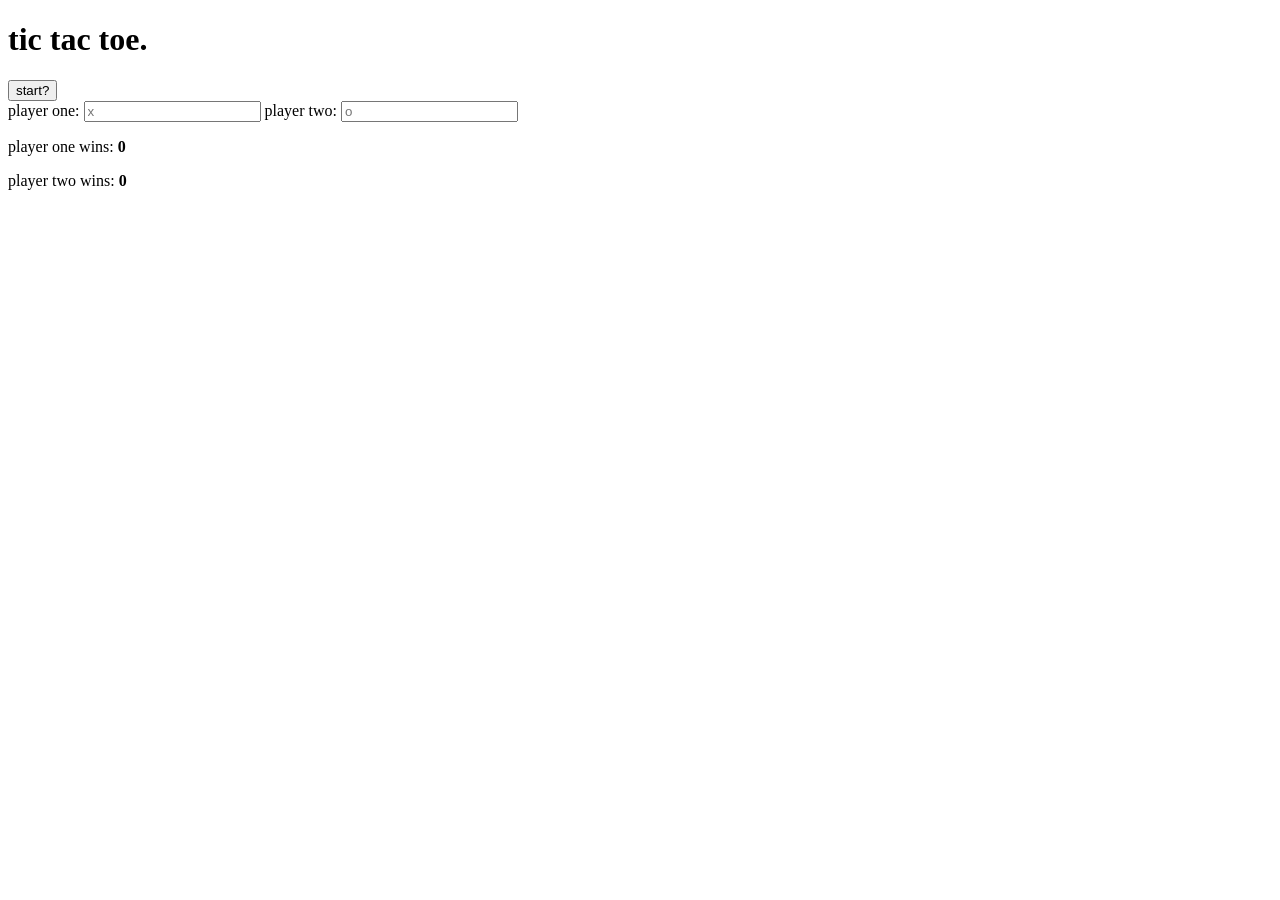
==== game.html @ fc8a5659 "Add game.html with structure for Tic Tac Toe interface, including player input and score display." ====
<!DOCTYPE html>
<html lang="en">
<head>
  <meta charset="UTF-8">
  <meta name="viewport" content="width=device-width, initial-scale=1.0">
  <title>tic tac toe.</title>
  <link href="style.css" rel="stylesheet"/>
</head>
<body class="backdrop">
  <header class="bar">
    <h1 class="title sm">tic tac toe.</h1>
  </header>

  <main class="stage">
    <section class="left-rail">
      <button id="startBtn" class="pill">start?</button>

      <div id="status" class="status"></div>

      <form id="namesForm" class="names">
        <label>
          player one:
          <input id="p1Name" type="text" placeholder="x" maxlength="16"/>
        </label>
        <label>
          player two:
          <input id="p2Name" type="text" placeholder="o" maxlength="16"/>
        </label>
      </form>

      <div id="score" class="score hidden">
        <p><span id="s1Name">player one</span> wins: <b id="s1Wins">0</b></p>
        <p><span id="s2Name">player two</span> wins: <b id="s2Wins">0</b></p>
      </div>
    </section>

    <section class="board-wrap">
      <div id="board" class="board" aria-label="tic tac toe board" role="grid">
        <!-- 9 cells injected with JS :D -->
      </div>
    </section>
  </main>

  <script src="script.js"></script>
</body>
</html>
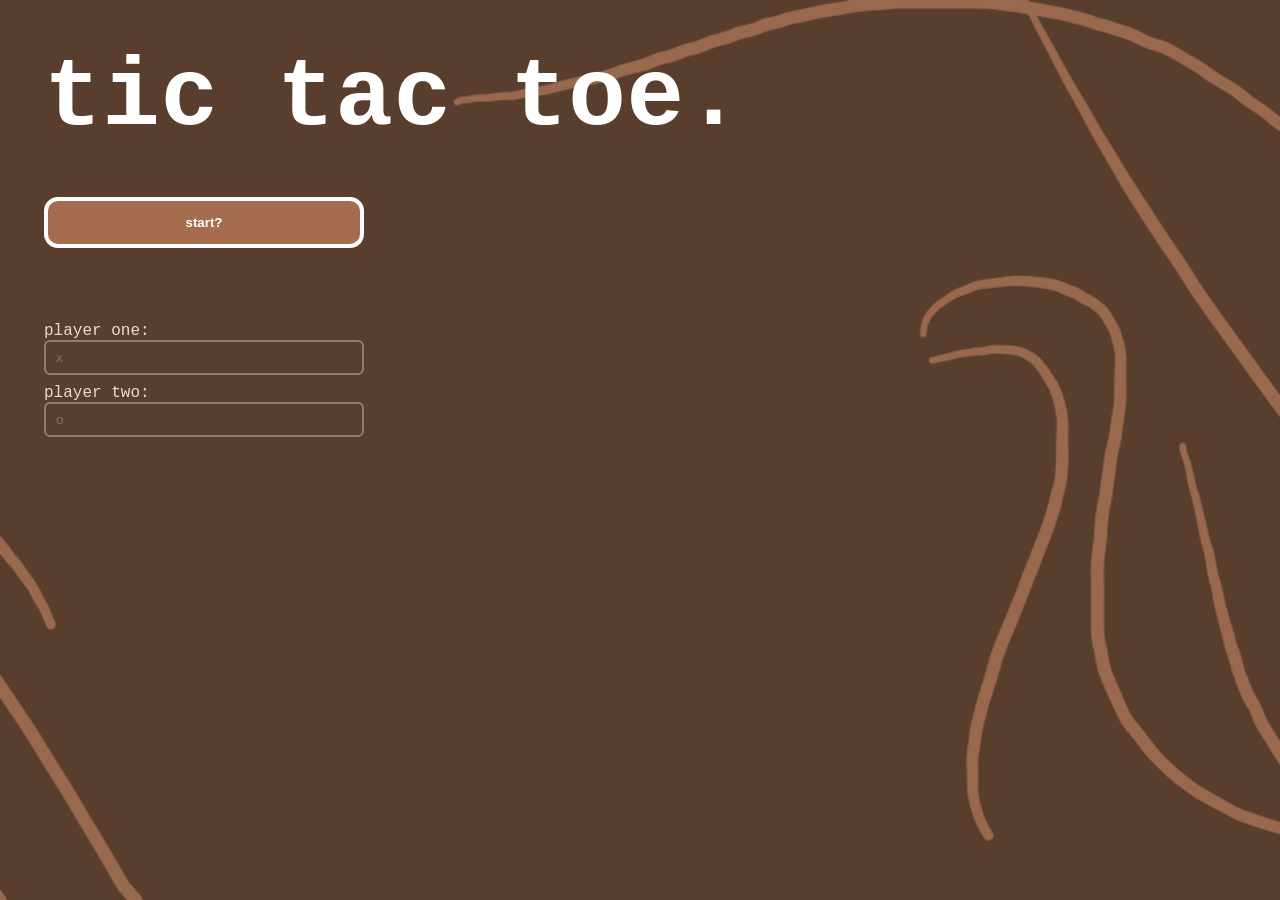
==== commit f0b3397c: "Refactor game structure: rename script.js to game.js and implement Gameboard module for game logic." ====
--- a/game.html
+++ b/game.html
@@ -41,6 +41,6 @@
     </section>
   </main>
 
-  <script src="script.js"></script>
+  <script src="game.js"></script>
 </body>
-</html>+</html>
--- a/style.css
+++ b/style.css
@@ -0,0 +1,144 @@
+:root {
+  --bg: #4c3023;
+  --ink: #fff;
+  --ink-dim: #e6dcd6;
+  --accent: #a66c4f;
+  --line: #fff;
+}
+
+*{ box-sizing: border-box; }
+html,body { height: 100%; }
+body.backdrop {
+  margin: 0;
+  color: var(--ink);
+  font-family: ui-monospace, SFMono-Regular, Menlo, Consolas, "Liberation Mono", "Courier New", monospace;
+  background: var(--bg) url("./images/background.png") center/cover no-repeat fixed;
+}
+
+/* Background */
+.hero {
+  display: grid;
+  grid-template-columns: 1fr;
+  grid-template-rows: auto auto auto;
+  gap: clamp(30px, 4vw, 50px);
+  align-items: center;
+  justify-items: center;
+  padding: clamp(24px, 4vw, 44px);
+  width: 100%;
+  margin: 0;
+  max-width: none;
+}
+
+.stage {
+  display: grid;
+  grid-template-columns: 320px 1fr;
+  gap: clamp(18px, 4vw, 32px);
+  padding: clamp(24px, 4vw, 44px);
+  width: 100%;
+  margin: 0;
+  max-width: none;
+}
+
+/* Intro screen */
+.title {
+  margin: 0;
+  font-weight: 700;
+  letter-spacing: .04rem;
+  font-size: clamp(56px, 10vw, 96px);
+  align-self: start;
+  justify-self: start;
+}
+.rules {
+  list-style: none;
+  padding-left: 0;
+  line-height: 1.9;
+  font-size: clamp(18px, 2.2vw, 26px);
+  color: var(--ink-dim);
+  margin: 0;
+  text-align: left;
+  max-width: 900px;
+}
+.rules li { 
+  margin: .6em 0;
+}
+.rules li::before {
+  content: "– ";
+  margin-right: 0.5em;
+}
+
+.cta-btn {
+  display: inline-block;
+  margin: 0 auto;
+  padding: 22px 72px;
+  border-radius: 18px;
+  background: var(--accent);
+  color: var(--ink);
+  border: 6px solid #fff;
+  text-decoration: none;
+  font-weight: 700;
+  box-shadow: 0 3px 0 rgba(255,255,255,.35) inset;
+}
+
+/* Board page */
+.bar { 
+  width: 100%;
+  margin: 0; 
+  padding: clamp(24px, 4vw, 44px);
+  padding-bottom: 0;
+  color:#fff; 
+}
+.title.sm { 
+  font-size: clamp(56px, 10vw, 96px);
+  margin: 0;
+  font-weight: 700;
+  letter-spacing: .04rem;
+}
+
+/* Left column */
+.left-rail { display: grid; gap: 18px; align-content: start; }
+.pill {
+  border: 4px solid #fff;
+  background: var(--accent);
+  color: #fff;
+  border-radius: 14px;
+  padding: 14px 20px;
+  font-weight: 700;
+  cursor: pointer;
+}
+.status {
+  min-height: 28px;
+  font-size: clamp(14px, 1.8vw, 20px);
+}
+.names label { display: block; margin: .6rem 0; color: var(--ink-dim); }
+.names input {
+  width: 100%; padding: 8px 10px; border-radius: 6px; border: 2px solid #fff5;
+  background: #0000; color: var(--ink);
+  outline: none;
+}
+.names input:focus { border-color: #fff; box-shadow: 0 0 0 3px #ffffff30; }
+
+.score.hidden { display: none; }
+.score p { margin: .4rem 0; }
+
+/* Board */
+.board-wrap {display: grid; place-items: center; }
+.board {
+  width: min(540px, 66vw);
+  aspect-ratio: 1/1;
+  display: grid;
+  grid-template-columns: repeat(3, 1fr);
+  grid-template-rows: repeat(3, 1fr);
+  gap: 14px;
+}
+.cell {
+  border: 6px solid var(--line);
+  border-radius: 6px;
+  display: grid; place-items: center;
+  font-size: clamp(44px, 12vw, 110px);
+  font-weight: 700;
+  cursor: pointer;
+  user-select: none;
+  background: #0000;
+  color: #fff;
+}
+.cell.disabled { cursor: default; opacity: .8; }
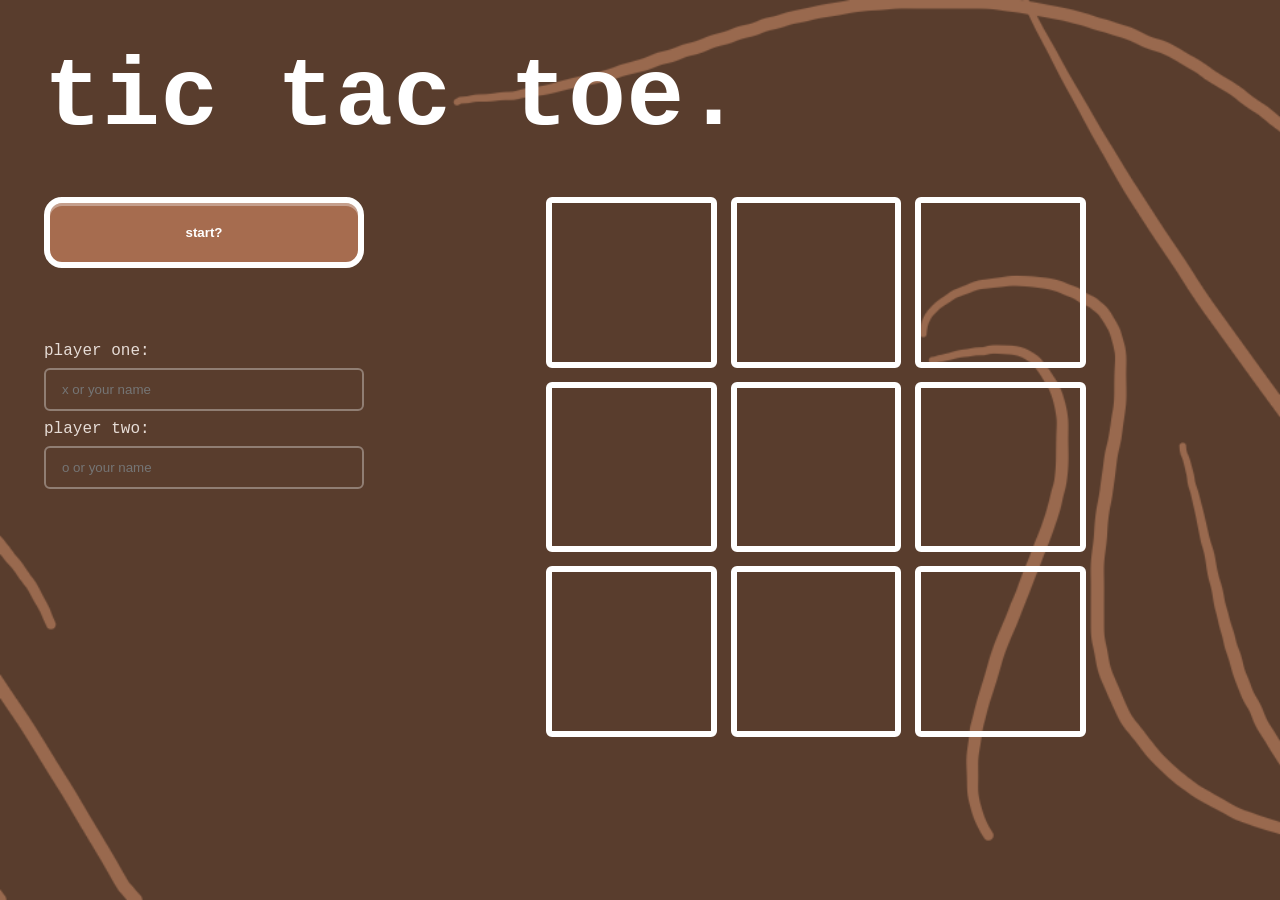
==== commit 3a99a37e: "Update player name input placeholders and enhance button styles in game interface" ====
--- a/game.html
+++ b/game.html
@@ -20,11 +20,11 @@
       <form id="namesForm" class="names">
         <label>
           player one:
-          <input id="p1Name" type="text" placeholder="x" maxlength="16"/>
+          <input id="p1Name" type="text" placeholder="x or your name" maxlength="16"/>
         </label>
         <label>
           player two:
-          <input id="p2Name" type="text" placeholder="o" maxlength="16"/>
+          <input id="p2Name" type="text" placeholder="o or your name" maxlength="16"/>
         </label>
       </form>
 
--- a/style.css
+++ b/style.css
@@ -97,13 +97,14 @@
 /* Left column */
 .left-rail { display: grid; gap: 18px; align-content: start; }
 .pill {
-  border: 4px solid #fff;
+  border: 6px solid #fff;
   background: var(--accent);
-  color: #fff;
-  border-radius: 14px;
-  padding: 14px 20px;
+  color: var(--ink);
+  border-radius: 18px;
+  padding: 22px 72px;
   font-weight: 700;
   cursor: pointer;
+  box-shadow: 0 3px 0 rgba(255,255,255,.35) inset;
 }
 .status {
   min-height: 28px;
@@ -111,9 +112,10 @@
 }
 .names label { display: block; margin: .6rem 0; color: var(--ink-dim); }
 .names input {
-  width: 100%; padding: 8px 10px; border-radius: 6px; border: 2px solid #fff5;
+  width: 100%; padding: 12px 16px; border-radius: 6px; border: 2px solid #fff5;
   background: #0000; color: var(--ink);
   outline: none;
+  margin-top: 8px;
 }
 .names input:focus { border-color: #fff; box-shadow: 0 0 0 3px #ffffff30; }
 
